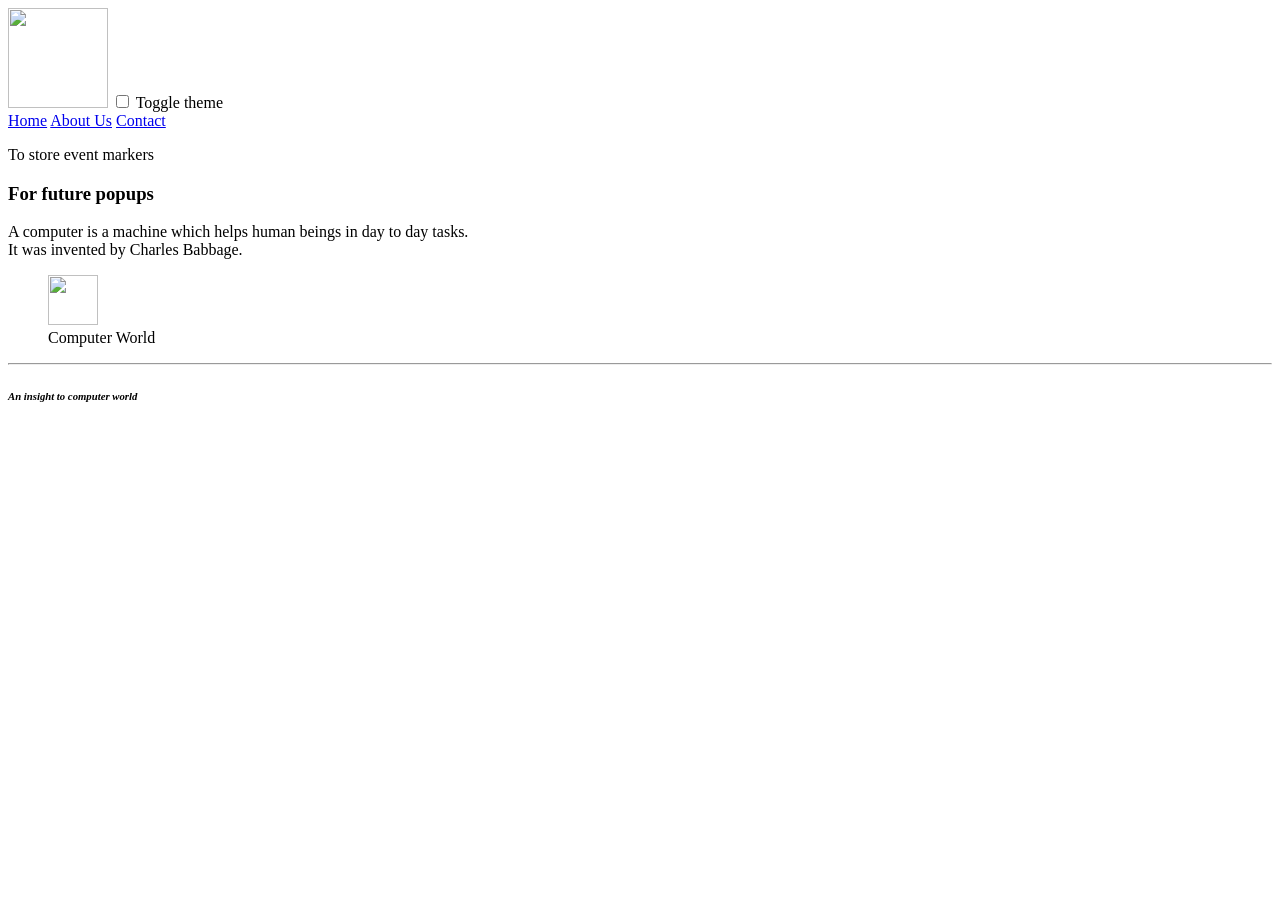
==== index.html @ a45e03ec "Add files via upload Basic layout" ====
<!DOCTYPE html>
<html>
    <head>
    <title>My first Task</title>
    </head>
    <header>
        <img src="computer.webp" height="100px" width="100px">
        <label>
            <input type="checkbox">
            Toggle theme
        </label>
    </header>
    <body>
        <nav>
            <a href="home.html">Home</a>
            <a href="About.html">About Us</a>
            <a href="Contact.html">Contact</a>
        </nav>
        <section id="timeline">
            <p>To store event markers</p>
        </section>
        <div id="modal">
            <h3>For future popups</h3>
        </div>
    </body>
    <main>
        <article>
            <p>A computer is a machine which helps human beings in day to day tasks.<br>
            It was invented by Charles Babbage.</p>
        </article>
        <figure>
            <img src="computer1.jpg" height="50px" width="50px">
            <figcaption>Computer World</figcaption>
        </figure>
    </main>
    <hr>
    <footer>
        <i><h6>An insight to computer world</h6></i>
    </footer>

</html>
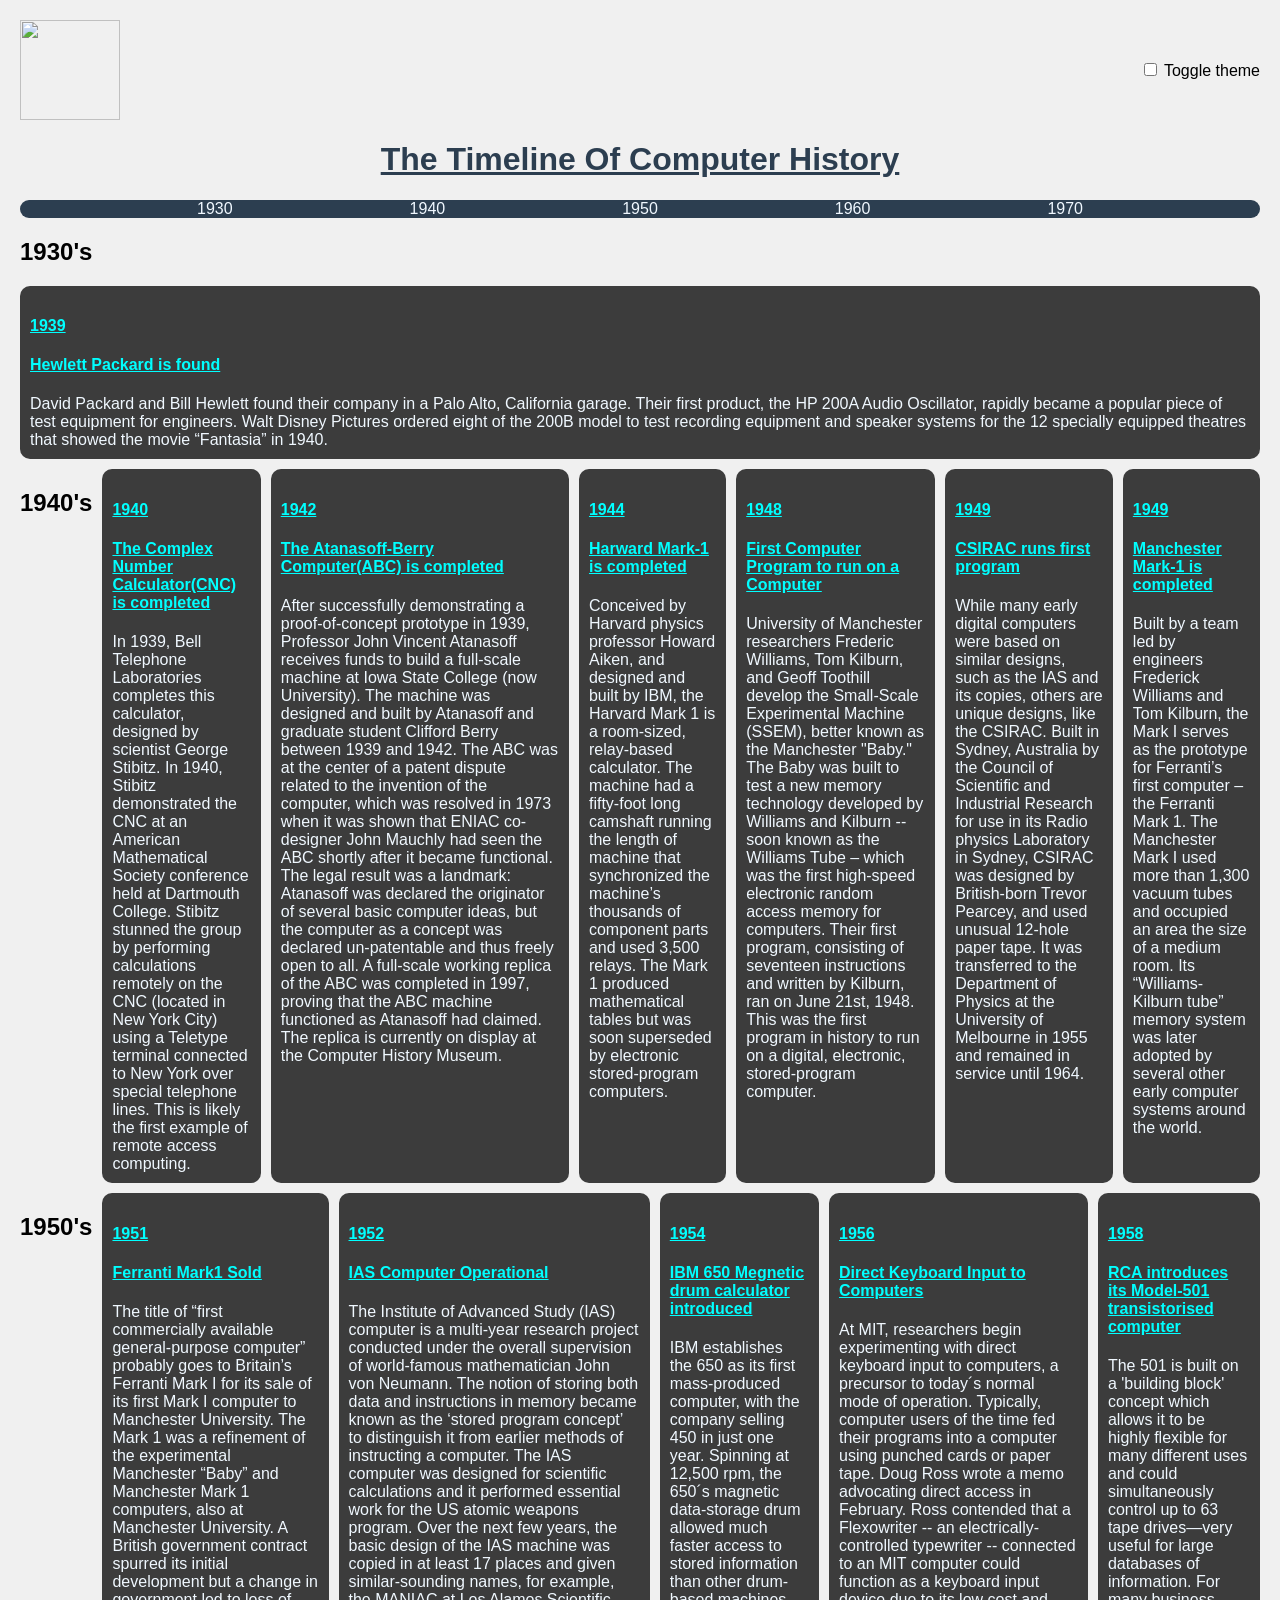
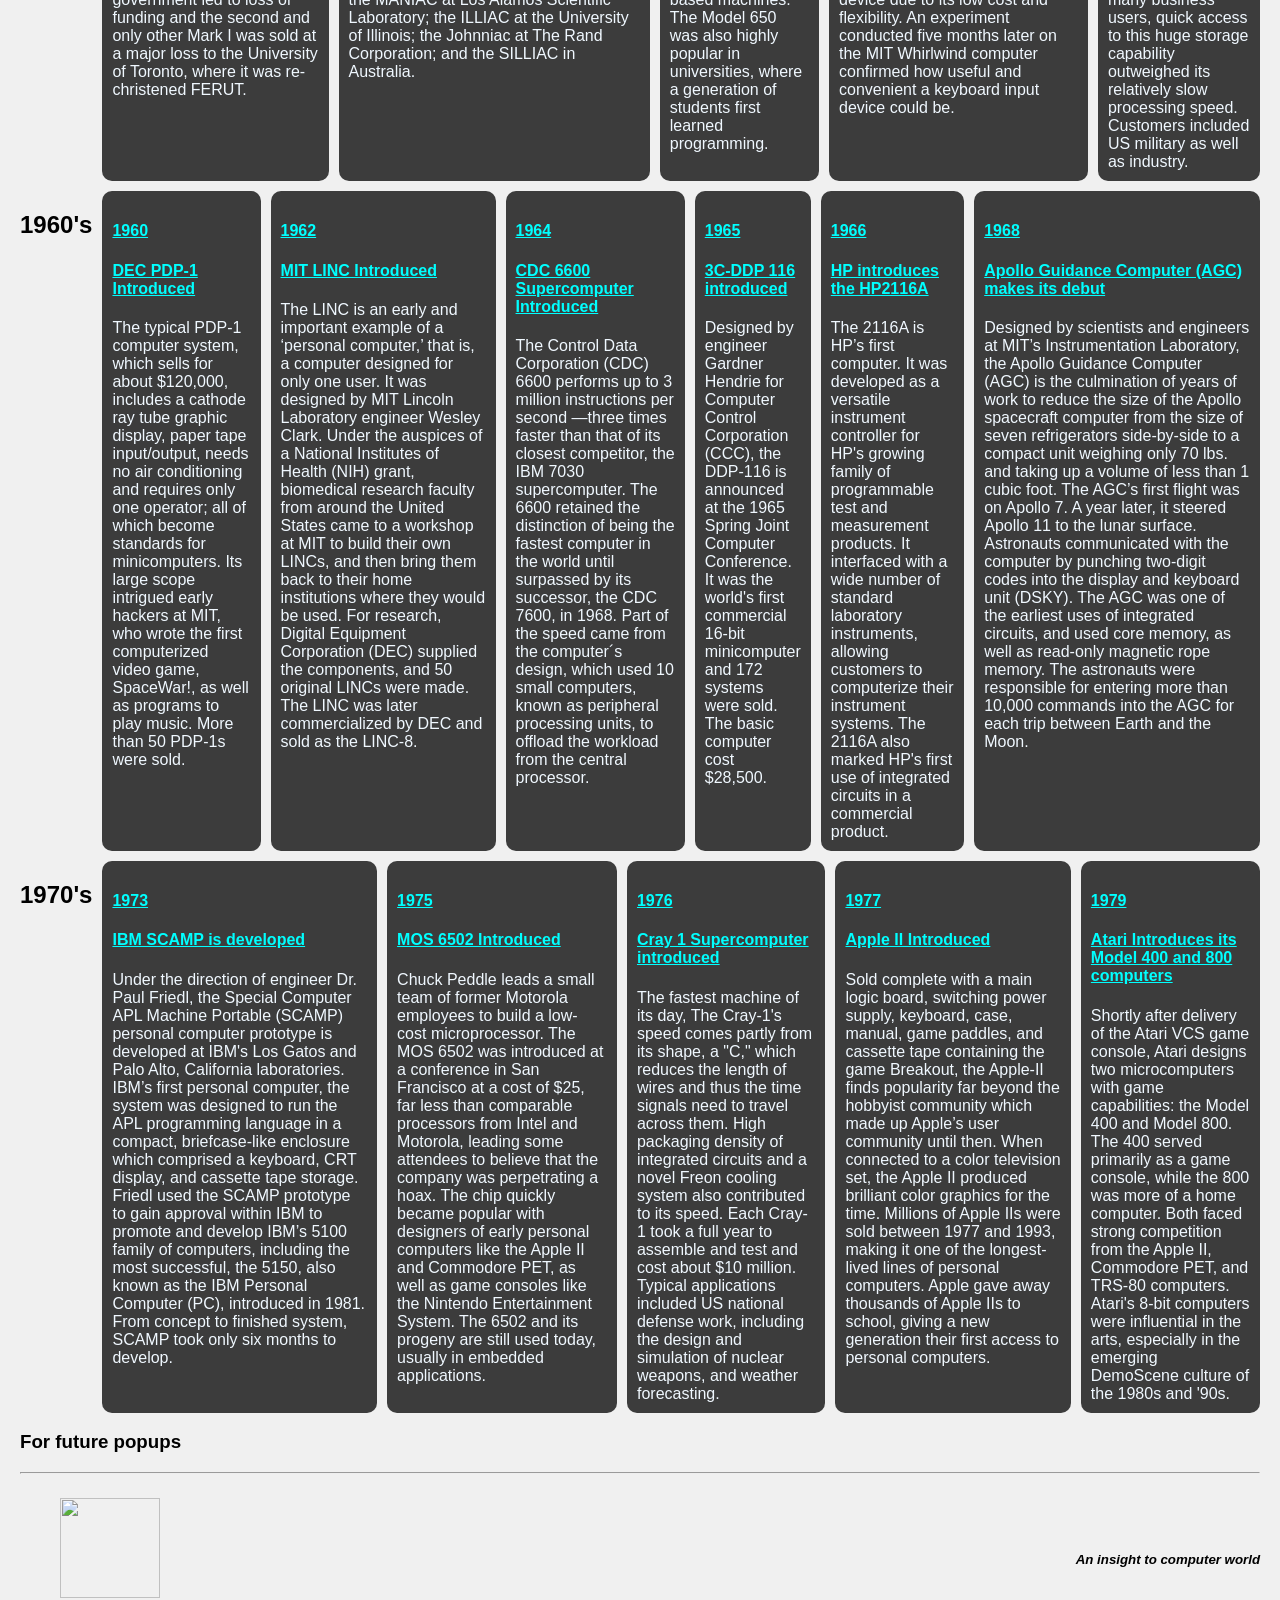
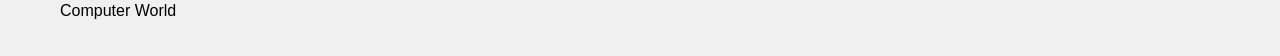
==== commit da6e1c0c: "Update index.html Added the data according to various events in the computer history. Data taken fr" ====
--- a/index.html
+++ b/index.html
@@ -1,41 +1,175 @@
 <!DOCTYPE html>
-<html>
+<html lang="en">
     <head>
+    <meta charset="Utf-8">
+    <meta name="viewport" content="width=device-width, initial-scale-1">
     <title>My first Task</title>
+    <link rel="stylesheet" href="styling.css">
     </head>
     <header>
         <img src="computer.webp" height="100px" width="100px">
-        <label>
+        <label id="Toggle">
             <input type="checkbox">
             Toggle theme
         </label>
     </header>
     <body>
-        <nav>
-            <a href="home.html">Home</a>
-            <a href="About.html">About Us</a>
-            <a href="Contact.html">Contact</a>
-        </nav>
+        <h1>The Timeline Of Computer History</h1>
         <section id="timeline">
-            <p>To store event markers</p>
+            <nav class="timeline">
+                <a href="#" data-year="1930">1930</a>
+                <a href="#" data-year="1940">1940</a>
+                <a href="#" data-year="1950">1950</a>
+                <a href="#" data-year="1960">1960</a>
+                <a href="#" data-year="1970">1970</a>
+            </nav>
+        </section>
+        <section class="card" id="card">
+            <section id="card1930">
+                <h2>1930's</h2>
+                <section id="card1939">
+                    <h4>1939</h4>
+                    <h4>Hewlett Packard is found</h4>
+                    <article>David Packard and Bill Hewlett found their company in a Palo Alto, California garage. Their first product, the HP 200A Audio Oscillator, rapidly became a popular piece of test equipment for engineers. Walt Disney Pictures ordered eight of the 200B model to test recording equipment and speaker systems for the 12 specially equipped theatres that showed the movie “Fantasia” in 1940.</article>
+                </section>
+            </section>
+            <section id="card1940">
+                <h2>1940's</h2>
+                <section id="card1940a">
+                    <h4>1940</h4>
+                    <section>
+                        <h4>The Complex Number Calculator(CNC) is completed</h4>
+                        <article>In 1939, Bell Telephone Laboratories completes this calculator, designed by scientist George Stibitz. In 1940, Stibitz demonstrated the CNC at an American Mathematical Society conference held at Dartmouth College. Stibitz stunned the group by performing calculations remotely on the CNC (located in New York City) using a Teletype terminal connected to New York over special telephone lines. This is likely the first example of remote access computing.</article> 
+                    </section>
+                </section>
+                <section id="card1942">
+                    <h4>1942</h4>
+                    <h4>The Atanasoff-Berry Computer(ABC) is completed</h4>
+                    <article>After successfully demonstrating a proof-of-concept prototype in 1939, Professor John Vincent Atanasoff receives funds to build a full-scale machine at Iowa State College (now University). The machine was designed and built by Atanasoff and graduate student Clifford Berry between 1939 and 1942. The ABC was at the center of a patent dispute related to the invention of the computer, which was resolved in 1973 when it was shown that ENIAC co-designer John Mauchly had seen the ABC shortly after it became functional.
+
+The legal result was a landmark: Atanasoff was declared the originator of several basic computer ideas, but the computer as a concept was declared un-patentable and thus freely open to all. A full-scale working replica of the ABC was completed in 1997, proving that the ABC machine functioned as Atanasoff had claimed. The replica is currently on display at the Computer History Museum.</article>
+                </section>
+                <section id="card1944">
+                    <h4>1944</h4>
+                    <h4>Harward Mark-1 is completed</h4>
+                    <article>Conceived by Harvard physics professor Howard Aiken, and designed and built by IBM, the Harvard Mark 1 is a room-sized, relay-based calculator. The machine had a fifty-foot long camshaft running the length of machine that synchronized the machine’s thousands of component parts and used 3,500 relays. The Mark 1 produced mathematical tables but was soon superseded by electronic stored-program computers.</article>
+                </section>
+                <section id="card1948">
+                    <h4>1948</h4>
+                    <h4>First Computer Program to run on a Computer</h4>
+                    <article>University of Manchester researchers Frederic Williams, Tom Kilburn, and Geoff Toothill develop the Small-Scale Experimental Machine (SSEM), better known as the Manchester "Baby." The Baby was built to test a new memory technology developed by Williams and Kilburn -- soon known as the Williams Tube – which was the first high-speed electronic random access memory for computers. Their first program, consisting of seventeen instructions and written by Kilburn, ran on June 21st, 1948. This was the first program in history to run on a digital, electronic, stored-program computer.</article>
+                </section>
+                <section id="card1949">
+                    <h4>1949</h4>
+                    <h4>CSIRAC runs first program</h4>
+                    <article>While many early digital computers were based on similar designs, such as the IAS and its copies, others are unique designs, like the CSIRAC. Built in Sydney, Australia by the Council of Scientific and Industrial Research for use in its Radio physics Laboratory in Sydney, CSIRAC was designed by British-born Trevor Pearcey, and used unusual 12-hole paper tape. It was transferred to the Department of Physics at the University of Melbourne in 1955 and remained in service until 1964.</article>
+                </section>
+                <section id="card1949s">
+                    <h4>1949</h4>
+                    <h4>Manchester Mark-1 is completed</h4>
+                    <article>Built by a team led by engineers Frederick Williams and Tom Kilburn, the Mark I serves as the prototype for Ferranti’s first computer – the Ferranti Mark 1. The Manchester Mark I used more than 1,300 vacuum tubes and occupied an area the size of a medium room. Its “Williams-Kilburn tube” memory system was later adopted by several other early computer systems around the world.</article>
+                </section>
+            </section>
+            <section id="card1950">
+                <h2>1950's</h2>
+                <section id="card1951">
+                    <h4>1951</h4>
+                    <h4>Ferranti Mark1 Sold</h4>
+                    <article>The title of “first commercially available general-purpose computer” probably goes to Britain’s Ferranti Mark I for its sale of its first Mark I computer to Manchester University. The Mark 1 was a refinement of the experimental Manchester “Baby” and Manchester Mark 1 computers, also at Manchester University. A British government contract spurred its initial development but a change in government led to loss of funding and the second and only other Mark I was sold at a major loss to the University of Toronto, where it was re-christened FERUT.</article>
+                </section>
+                <section id="card1952">
+                    <h4>1952</h4>
+                    <h4>IAS Computer Operational</h4>
+                    <article>The Institute of Advanced Study (IAS) computer is a multi-year research project conducted under the overall supervision of world-famous mathematician John von Neumann. The notion of storing both data and instructions in memory became known as the ‘stored program concept’ to distinguish it from earlier methods of instructing a computer. The IAS computer was designed for scientific calculations and it performed essential work for the US atomic weapons program. Over the next few years, the basic design of the IAS machine was copied in at least 17 places and given similar-sounding names, for example, the MANIAC at Los Alamos Scientific Laboratory; the ILLIAC at the University of Illinois; the Johnniac at The Rand Corporation; and the SILLIAC in Australia.</article>
+                </section>
+                <section id="card1954">
+                    <h4>1954</h4>
+                    <h4>IBM 650 Megnetic drum calculator introduced</h4>
+                    <article>IBM establishes the 650 as its first mass-produced computer, with the company selling 450 in just one year. Spinning at 12,500 rpm, the 650´s magnetic data-storage drum allowed much faster access to stored information than other drum-based machines. The Model 650 was also highly popular in universities, where a generation of students first learned programming.</article>
+                </section>
+                <section id="card1956">
+                    <h4>1956</h4>
+                    <h4>Direct Keyboard Input to Computers</h4>
+                    <article>At MIT, researchers begin experimenting with direct keyboard input to computers, a precursor to today´s normal mode of operation. Typically, computer users of the time fed their programs into a computer using punched cards or paper tape. Doug Ross wrote a memo advocating direct access in February. Ross contended that a Flexowriter -- an electrically-controlled typewriter -- connected to an MIT computer could function as a keyboard input device due to its low cost and flexibility. An experiment conducted five months later on the MIT Whirlwind computer confirmed how useful and convenient a keyboard input device could be.</article>
+                </section>
+                <section id="card1958">
+                    <h4>1958</h4>
+                    <h4>RCA introduces its Model-501 transistorised computer</h4>
+                    <article>The 501 is built on a 'building block' concept which allows it to be highly flexible for many different uses and could simultaneously control up to 63 tape drives—very useful for large databases of information. For many business users, quick access to this huge storage capability outweighed its relatively slow processing speed. Customers included US military as well as industry.</article>
+                </section>
+            </section>
+            <section id="card1960">
+                <h2>1960's</h2>
+                <section id="card1960a">
+                    <h4>1960</h4>
+                    <h4>DEC PDP-1 Introduced</h4>
+                    <article>The typical PDP-1 computer system, which sells for about $120,000, includes a cathode ray tube graphic display, paper tape input/output, needs no air conditioning and requires only one operator; all of which become standards for minicomputers. Its large scope intrigued early hackers at MIT, who wrote the first computerized video game, SpaceWar!, as well as programs to play music. More than 50 PDP-1s were sold.</article>               </section>
+                <section id="card1962">
+                    <h4>1962</h4>
+                    <h4>MIT LINC Introduced</h4>
+                    <article>The LINC is an early and important example of a ‘personal computer,’ that is, a computer designed for only one user. It was designed by MIT Lincoln Laboratory engineer Wesley Clark. Under the auspices of a National Institutes of Health (NIH) grant, biomedical research faculty from around the United States came to a workshop at MIT to build their own LINCs, and then bring them back to their home institutions where they would be used. For research, Digital Equipment Corporation (DEC) supplied the components, and 50 original LINCs were made. The LINC was later commercialized by DEC and sold as the LINC-8.</article>
+                </section>
+                <section id="card1964">
+                    <h4>1964</h4>
+                    <h4>CDC 6600 Supercomputer Introduced</h4>
+                    <article>The Control Data Corporation (CDC) 6600 performs up to 3 million instructions per second —three times faster than that of its closest competitor, the IBM 7030 supercomputer. The 6600 retained the distinction of being the fastest computer in the world until surpassed by its successor, the CDC 7600, in 1968. Part of the speed came from the computer´s design, which used 10 small computers, known as peripheral processing units, to offload the workload from the central processor.</article>
+                </section>
+                <section id="card1965">
+                    <h4>1965</h4>
+                    <h4>3C-DDP 116 introduced</h4>
+                    <article>Designed by engineer Gardner Hendrie for Computer Control Corporation (CCC), the DDP-116 is announced at the 1965 Spring Joint Computer Conference. It was the world's first commercial 16-bit minicomputer and 172 systems were sold. The basic computer cost $28,500.</article>
+                </section>
+                <section id="card1966">
+                    <h4>1966</h4>
+                    <h4>HP introduces the HP2116A</h4>
+                    <article>The 2116A is HP’s first computer. It was developed as a versatile instrument controller for HP's growing family of programmable test and measurement products. It interfaced with a wide number of standard laboratory instruments, allowing customers to computerize their instrument systems. The 2116A also marked HP's first use of integrated circuits in a commercial product.</article>
+                </section>
+                <section id="card1968">
+                    <h4>1968</h4>
+                    <h4>Apollo Guidance Computer (AGC) makes its debut</h4>
+                    <article>Designed by scientists and engineers at MIT’s Instrumentation Laboratory, the Apollo Guidance Computer (AGC) is the culmination of years of work to reduce the size of the Apollo spacecraft computer from the size of seven refrigerators side-by-side to a compact unit weighing only 70 lbs. and taking up a volume of less than 1 cubic foot. The AGC’s first flight was on Apollo 7. A year later, it steered Apollo 11 to the lunar surface. Astronauts communicated with the computer by punching two-digit codes into the display and keyboard unit (DSKY). The AGC was one of the earliest uses of integrated circuits, and used core memory, as well as read-only magnetic rope memory. The astronauts were responsible for entering more than 10,000 commands into the AGC for each trip between Earth and the Moon.</article>
+                </section>
+            </section>
+            <section id="card1970">
+                <h2>1970's</h2>
+                <section id="card1973">
+                    <h4>1973</h4>
+                    <h4>IBM SCAMP is developed</h4>
+                    <article>Under the direction of engineer Dr. Paul Friedl, the Special Computer APL Machine Portable (SCAMP) personal computer prototype is developed at IBM's Los Gatos and Palo Alto, California laboratories. IBM’s first personal computer, the system was designed to run the APL programming language in a compact, briefcase-like enclosure which comprised a keyboard, CRT display, and cassette tape storage. Friedl used the SCAMP prototype to gain approval within IBM to promote and develop IBM’s 5100 family of computers, including the most successful, the 5150, also known as the IBM Personal Computer (PC), introduced in 1981. From concept to finished system, SCAMP took only six months to develop.</article>
+                </section>
+                <section id="card1975">
+                    <h4>1975</h4>
+                    <h4>MOS 6502 Introduced</h4>
+                    <article>Chuck Peddle leads a small team of former Motorola employees to build a low-cost microprocessor. The MOS 6502 was introduced at a conference in San Francisco at a cost of $25, far less than comparable processors from Intel and Motorola, leading some attendees to believe that the company was perpetrating a hoax. The chip quickly became popular with designers of early personal computers like the Apple II and Commodore PET, as well as game consoles like the Nintendo Entertainment System. The 6502 and its progeny are still used today, usually in embedded applications.</article>
+                </section>
+                <section id="card1976">
+                    <h4>1976</h4>
+                    <h4>Cray 1 Supercomputer introduced</h4>
+                    <article>The fastest machine of its day, The Cray-1's speed comes partly from its shape, a "C," which reduces the length of wires and thus the time signals need to travel across them. High packaging density of integrated circuits and a novel Freon cooling system also contributed to its speed. Each Cray-1 took a full year to assemble and test and cost about $10 million. Typical applications included US national defense work, including the design and simulation of nuclear weapons, and weather forecasting.</article>
+                </section>
+                <section id="card1977">
+                    <h4>1977</h4>
+                    <h4>Apple II Introduced</h4>
+                    <article>Sold complete with a main logic board, switching power supply, keyboard, case, manual, game paddles, and cassette tape containing the game Breakout, the Apple-II finds popularity far beyond the hobbyist community which made up Apple’s user community until then. When connected to a color television set, the Apple II produced brilliant color graphics for the time. Millions of Apple IIs were sold between 1977 and 1993, making it one of the longest-lived lines of personal computers. Apple gave away thousands of Apple IIs to school, giving a new generation their first access to personal computers.</article>
+                </section>
+                <section id="card1979">
+                    <h4>1979</h4>
+                    <h4>Atari Introduces its Model 400 and 800 computers</h4>
+                    <article>Shortly after delivery of the Atari VCS game console, Atari designs two microcomputers with game capabilities: the Model 400 and Model 800. The 400 served primarily as a game console, while the 800 was more of a home computer. Both faced strong competition from the Apple II, Commodore PET, and TRS-80 computers. Atari's 8-bit computers were influential in the arts, especially in the emerging DemoScene culture of the 1980s and '90s.</article>
+                </section>
+            </section>
         </section>
         <div id="modal">
             <h3>For future popups</h3>
         </div>
     </body>
-    <main>
-        <article>
-            <p>A computer is a machine which helps human beings in day to day tasks.<br>
-            It was invented by Charles Babbage.</p>
-        </article>
+    <hr>
+    <footer>
         <figure>
-            <img src="computer1.jpg" height="50px" width="50px">
+        <img src="computer1.jpg" height="100px" width="100px">
             <figcaption>Computer World</figcaption>
         </figure>
-    </main>
-    <hr>
-    <footer>
-        <i><h6>An insight to computer world</h6></i>
+        <i><h5>An insight to computer world</h5></i>
     </footer>
 
-</html>+</html>
--- a/styling.css
+++ b/styling.css
@@ -0,0 +1,75 @@
+header {
+  display: flex;
+  justify-content: space-between;
+  align-items: center;
+}
+
+body {
+  background-color: rgba(240, 240, 240, 0.9607843137);
+}
+
+h1 {
+  font-family: Arial, Helvetica, sans-serif;
+  text-align: center;
+  text-decoration: underline;
+  color: #2C3E50;
+}
+
+nav {
+  display: flex;
+  justify-content: space-evenly;
+  background-color: #2C3E50;
+  border-radius: 10px;
+}
+
+a {
+  color: aliceblue;
+  text-decoration: none;
+}
+
+a:hover {
+  opacity: 0.5;
+  cursor: pointer;
+}
+
+#card1939, #card1940a, #card1942, #card1944, #card1948, #card1949, #card1949s,
+#card1951, #card1952, #card1954, #card1956, #card1958, #card1960a, #card1962,
+#card1964, #card1965, #card1966, #card1968, #card1973, #card1975, #card1976, #card1977, #card1979 {
+  padding: 10px;
+  background: #3C3C3C;
+  box-shadow: 10px;
+  border-radius: 10px;
+  color: aliceblue;
+
+}
+
+#card1940, #card1950, #card1960, #card1970 {
+  display: flex;
+  flex-direction: column;
+  gap: 10px;
+}
+
+section h4 {
+  color: aqua;
+  text-decoration: underline;
+  font-weight: bolder;
+}
+
+footer {
+  display: flex;
+  justify-content: space-between;
+  align-items: center;
+}/*# sourceMappingURL=styling.css.map */
+
+body{
+  font-family: sans-serif;
+  margin: 20px;
+}
+@media(min-width : 1024px){
+  #card1940, #card1950, #card1960, #card1970 {
+    display: flex;
+    flex: 1;
+    flex-direction: row;
+    margin-top: 10px;
+  }
+}
